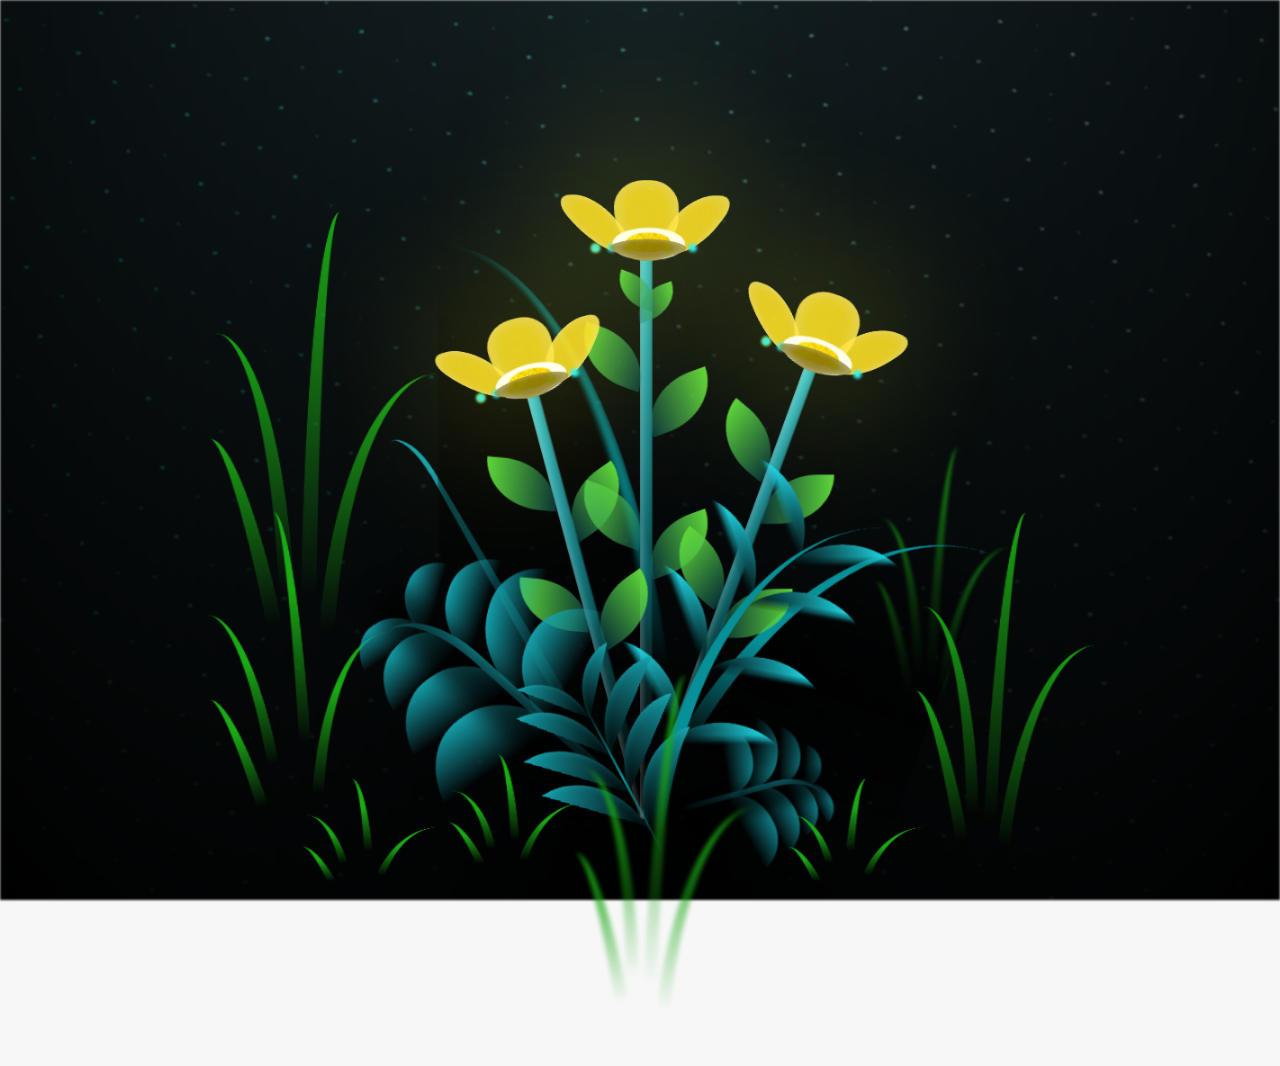
==== flower.html @ bfba6051 "primer" ====
<!DOCTYPE html>
<html lang="es">
  <head>
    <meta charset="UTF-8" />
    <meta http-equiv="X-UA-Compatible" content="IE=edge" />
    <meta name="viewport" content="width=device-width, initial-scale=1.0" />
    <link rel="stylesheet" href="css/main.css" />
    <link rel="icon" href="img/flowers.png" type="image/x-icon" />
    <title>Flower</title>
  </head>
  <body class="container">
    <audio src="sound/Flores Amarillas - Floricienta .mp3" autoplay></audio>
    <div id="lyrics">
    
    </div>
    <h1 id="titulo">Felicidades Kristal, te ganaste una canción q encontre en tiktok. Gracias Cristian por motivamente a programar :V</h1>
  
    <div class="night"></div>
    <div class="flowers">
      <div class="flower flower--1">
        <div class="flower__leafs flower__leafs--1">
          <div class="flower__leaf flower__leaf--1"></div>
          <div class="flower__leaf flower__leaf--2"></div>
          <div class="flower__leaf flower__leaf--3"></div>
          <div class="flower__leaf flower__leaf--4"></div>
          <div class="flower__white-circle"></div>

          <div class="flower__light flower__light--1"></div>
          <div class="flower__light flower__light--2"></div>
          <div class="flower__light flower__light--3"></div>
          <div class="flower__light flower__light--4"></div>
          <div class="flower__light flower__light--5"></div>
          <div class="flower__light flower__light--6"></div>
          <div class="flower__light flower__light--7"></div>
          <div class="flower__light flower__light--8"></div>
        </div>
        <div class="flower__line">
          <div class="flower__line__leaf flower__line__leaf--1"></div>
          <div class="flower__line__leaf flower__line__leaf--2"></div>
          <div class="flower__line__leaf flower__line__leaf--3"></div>
          <div class="flower__line__leaf flower__line__leaf--4"></div>
          <div class="flower__line__leaf flower__line__leaf--5"></div>
          <div class="flower__line__leaf flower__line__leaf--6"></div>
        </div>
      </div>

      <div class="flower flower--2">
        <div class="flower__leafs flower__leafs--2">
          <div class="flower__leaf flower__leaf--1"></div>
          <div class="flower__leaf flower__leaf--2"></div>
          <div class="flower__leaf flower__leaf--3"></div>
          <div class="flower__leaf flower__leaf--4"></div>
          <div class="flower__white-circle"></div>

          <div class="flower__light flower__light--1"></div>
          <div class="flower__light flower__light--2"></div>
          <div class="flower__light flower__light--3"></div>
          <div class="flower__light flower__light--4"></div>
          <div class="flower__light flower__light--5"></div>
          <div class="flower__light flower__light--6"></div>
          <div class="flower__light flower__light--7"></div>
          <div class="flower__light flower__light--8"></div>
        </div>
        <div class="flower__line">
          <div class="flower__line__leaf flower__line__leaf--1"></div>
          <div class="flower__line__leaf flower__line__leaf--2"></div>
          <div class="flower__line__leaf flower__line__leaf--3"></div>
          <div class="flower__line__leaf flower__line__leaf--4"></div>
        </div>
      </div>

      <div class="flower flower--3">
        <div class="flower__leafs flower__leafs--3">
          <div class="flower__leaf flower__leaf--1"></div>
          <div class="flower__leaf flower__leaf--2"></div>
          <div class="flower__leaf flower__leaf--3"></div>
          <div class="flower__leaf flower__leaf--4"></div>
          <div class="flower__white-circle"></div>

          <div class="flower__light flower__light--1"></div>
          <div class="flower__light flower__light--2"></div>
          <div class="flower__light flower__light--3"></div>
          <div class="flower__light flower__light--4"></div>
          <div class="flower__light flower__light--5"></div>
          <div class="flower__light flower__light--6"></div>
          <div class="flower__light flower__light--7"></div>
          <div class="flower__light flower__light--8"></div>
        </div>
        <div class="flower__line">
          <div class="flower__line__leaf flower__line__leaf--1"></div>
          <div class="flower__line__leaf flower__line__leaf--2"></div>
          <div class="flower__line__leaf flower__line__leaf--3"></div>
          <div class="flower__line__leaf flower__line__leaf--4"></div>
        </div>
      </div>

      <div class="grow-ans" style="--d: 1.2s">
        <div class="flower__g-long">
          <div class="flower__g-long__top"></div>
          <div class="flower__g-long__bottom"></div>
        </div>
      </div>

      <div class="growing-grass">
        <div class="flower__grass flower__grass--1">
          <div class="flower__grass--top"></div>
          <div class="flower__grass--bottom"></div>
          <div class="flower__grass__leaf flower__grass__leaf--1"></div>
          <div class="flower__grass__leaf flower__grass__leaf--2"></div>
          <div class="flower__grass__leaf flower__grass__leaf--3"></div>
          <div class="flower__grass__leaf flower__grass__leaf--4"></div>
          <div class="flower__grass__leaf flower__grass__leaf--5"></div>
          <div class="flower__grass__leaf flower__grass__leaf--6"></div>
          <div class="flower__grass__leaf flower__grass__leaf--7"></div>
          <div class="flower__grass__leaf flower__grass__leaf--8"></div>
          <div class="flower__grass__overlay"></div>
        </div>
      </div>

      <div class="growing-grass">
        <div class="flower__grass flower__grass--2">
          <div class="flower__grass--top"></div>
          <div class="flower__grass--bottom"></div>
          <div class="flower__grass__leaf flower__grass__leaf--1"></div>
          <div class="flower__grass__leaf flower__grass__leaf--2"></div>
          <div class="flower__grass__leaf flower__grass__leaf--3"></div>
          <div class="flower__grass__leaf flower__grass__leaf--4"></div>
          <div class="flower__grass__leaf flower__grass__leaf--5"></div>
          <div class="flower__grass__leaf flower__grass__leaf--6"></div>
          <div class="flower__grass__leaf flower__grass__leaf--7"></div>
          <div class="flower__grass__leaf flower__grass__leaf--8"></div>
          <div class="flower__grass__overlay"></div>
        </div>
      </div>

      <div class="grow-ans" style="--d: 2.4s">
        <div class="flower__g-right flower__g-right--1">
          <div class="leaf"></div>
        </div>
      </div>

      <div class="grow-ans" style="--d: 2.8s">
        <div class="flower__g-right flower__g-right--2">
          <div class="leaf"></div>
        </div>
      </div>

      <div class="grow-ans" style="--d: 2.8s">
        <div class="flower__g-front">
          <div
            class="flower__g-front__leaf-wrapper flower__g-front__leaf-wrapper--1"
          >
            <div class="flower__g-front__leaf"></div>
          </div>
          <div
            class="flower__g-front__leaf-wrapper flower__g-front__leaf-wrapper--2"
          >
            <div class="flower__g-front__leaf"></div>
          </div>
          <div
            class="flower__g-front__leaf-wrapper flower__g-front__leaf-wrapper--3"
          >
            <div class="flower__g-front__leaf"></div>
          </div>
          <div
            class="flower__g-front__leaf-wrapper flower__g-front__leaf-wrapper--4"
          >
            <div class="flower__g-front__leaf"></div>
          </div>
          <div
            class="flower__g-front__leaf-wrapper flower__g-front__leaf-wrapper--5"
          >
            <div class="flower__g-front__leaf"></div>
          </div>
          <div
            class="flower__g-front__leaf-wrapper flower__g-front__leaf-wrapper--6"
          >
            <div class="flower__g-front__leaf"></div>
          </div>
          <div
            class="flower__g-front__leaf-wrapper flower__g-front__leaf-wrapper--7"
          >
            <div class="flower__g-front__leaf"></div>
          </div>
          <div
            class="flower__g-front__leaf-wrapper flower__g-front__leaf-wrapper--8"
          >
            <div class="flower__g-front__leaf"></div>
          </div>
          <div class="flower__g-front__line"></div>
        </div>
      </div>

      <div class="grow-ans" style="--d: 3.2s">
        <div class="flower__g-fr">
          <div class="leaf"></div>
          <div class="flower__g-fr__leaf flower__g-fr__leaf--1"></div>
          <div class="flower__g-fr__leaf flower__g-fr__leaf--2"></div>
          <div class="flower__g-fr__leaf flower__g-fr__leaf--3"></div>
          <div class="flower__g-fr__leaf flower__g-fr__leaf--4"></div>
          <div class="flower__g-fr__leaf flower__g-fr__leaf--5"></div>
          <div class="flower__g-fr__leaf flower__g-fr__leaf--6"></div>
          <div class="flower__g-fr__leaf flower__g-fr__leaf--7"></div>
          <div class="flower__g-fr__leaf flower__g-fr__leaf--8"></div>
        </div>
      </div>

      <div class="long-g long-g--0">
        <div class="grow-ans" style="--d: 3s">
          <div class="leaf leaf--0"></div>
        </div>
        <div class="grow-ans" style="--d: 2.2s">
          <div class="leaf leaf--1"></div>
        </div>
        <div class="grow-ans" style="--d: 3.4s">
          <div class="leaf leaf--2"></div>
        </div>
        <div class="grow-ans" style="--d: 3.6s">
          <div class="leaf leaf--3"></div>
        </div>
      </div>

      <div class="long-g long-g--1">
        <div class="grow-ans" style="--d: 3.6s">
          <div class="leaf leaf--0"></div>
        </div>
        <div class="grow-ans" style="--d: 3.8s">
          <div class="leaf leaf--1"></div>
        </div>
        <div class="grow-ans" style="--d: 4s">
          <div class="leaf leaf--2"></div>
        </div>
        <div class="grow-ans" style="--d: 4.2s">
          <div class="leaf leaf--3"></div>
        </div>
      </div>

      <div class="long-g long-g--2">
        <div class="grow-ans" style="--d: 4s">
          <div class="leaf leaf--0"></div>
        </div>
        <div class="grow-ans" style="--d: 4.2s">
          <div class="leaf leaf--1"></div>
        </div>
        <div class="grow-ans" style="--d: 4.4s">
          <div class="leaf leaf--2"></div>
        </div>
        <div class="grow-ans" style="--d: 4.6s">
          <div class="leaf leaf--3"></div>
        </div>
      </div>

      <div class="long-g long-g--3">
        <div class="grow-ans" style="--d: 4s">
          <div class="leaf leaf--0"></div>
        </div>
        <div class="grow-ans" style="--d: 4.2s">
          <div class="leaf leaf--1"></div>
        </div>
        <div class="grow-ans" style="--d: 3s">
          <div class="leaf leaf--2"></div>
        </div>
        <div class="grow-ans" style="--d: 3.6s">
          <div class="leaf leaf--3"></div>
        </div>
      </div>

      <div class="long-g long-g--4">
        <div class="grow-ans" style="--d: 4s">
          <div class="leaf leaf--0"></div>
        </div>
        <div class="grow-ans" style="--d: 4.2s">
          <div class="leaf leaf--1"></div>
        </div>
        <div class="grow-ans" style="--d: 3s">
          <div class="leaf leaf--2"></div>
        </div>
        <div class="grow-ans" style="--d: 3.6s">
          <div class="leaf leaf--3"></div>
        </div>
      </div>

      <div class="long-g long-g--5">
        <div class="grow-ans" style="--d: 4s">
          <div class="leaf leaf--0"></div>
        </div>
        <div class="grow-ans" style="--d: 4.2s">
          <div class="leaf leaf--1"></div>
        </div>
        <div class="grow-ans" style="--d: 3s">
          <div class="leaf leaf--2"></div>
        </div>
        <div class="grow-ans" style="--d: 3.6s">
          <div class="leaf leaf--3"></div>
        </div>
      </div>

      <div class="long-g long-g--6">
        <div class="grow-ans" style="--d: 4.2s">
          <div class="leaf leaf--0"></div>
        </div>
        <div class="grow-ans" style="--d: 4.4s">
          <div class="leaf leaf--1"></div>
        </div>
        <div class="grow-ans" style="--d: 4.6s">
          <div class="leaf leaf--2"></div>
        </div>
        <div class="grow-ans" style="--d: 4.8s">
          <div class="leaf leaf--3"></div>
        </div>
      </div>

      <div class="long-g long-g--7">
        <div class="grow-ans" style="--d: 3s">
          <div class="leaf leaf--0"></div>
        </div>
        <div class="grow-ans" style="--d: 3.2s">
          <div class="leaf leaf--1"></div>
        </div>
        <div class="grow-ans" style="--d: 3.5s">
          <div class="leaf leaf--2"></div>
        </div>
        <div class="grow-ans" style="--d: 3.6s">
          <div class="leaf leaf--3"></div>
        </div>
      </div>
    </div>
    <script src="anim.js"></script>
    <script src="main.js"></script>
  </body>
</html>
---- css/main.css ----
*,
*::after,
*::before {
  padding: 0;
  margin: 0;
  box-sizing: border-box;
}

:root {
  --dark-color: #000;
}

body {
  display: flex;
  align-items: flex-end;
  justify-content: center;
  min-height: 100vh;
  background-color: var(--dark-color);
  overflow: hidden;
  perspective: 1000px;
}

#lyrics {
  font-size: 28px;
  font-family: "Franklin Gothic Medium", "Arial Narrow", Arial, sans-serif;
  color: white;
  position: absolute;
  margin-bottom: 20%;
  z-index: 1;
  font-weight: bold;
  letter-spacing: 4px;
}
@media only screen and (max-width: 600px) {
  /* Estilos específicos para dispositivos con un ancho máximo de 600px */
  #lyrics {
      font-size: 14px; /* Reduce el tamaño del texto para dispositivos más pequeños */
      margin-bottom: 530px;
      letter-spacing: 3px;
  }

}
#titulo {
  margin-bottom: 180px;
  font-family: "Arial Narrow", Arial, sans-serif;
  color: yellow;
  position: absolute;
  font-weight: bold;
  letter-spacing: 10px;
  opacity: 0;
  animation: fadeIn 3s ease-in-out forwards;
  text-align: center;
}
@keyframes fadeIn {
  from {
    opacity: 0;
  }
  to {
    opacity: 1;
  }
}


.night {
  z-index: -1;
  position: absolute;
  left: 50%;
  top: 0;
  transform: translateX(-50%);
  width: 100%;
  height: 100%;
  filter: blur(0.1vmin);
  background-image: radial-gradient(
      ellipse at top,
      transparent 0%,
      var(--dark-color)
    ),
    radial-gradient(
      ellipse at bottom,
      var(--dark-color),
      rgba(145, 233, 255, 0.2)
    ),
    repeating-linear-gradient(
      220deg,
      rgb(0, 0, 0) 0px,
      rgb(0, 0, 0) 19px,
      transparent 19px,
      transparent 22px
    ),
    repeating-linear-gradient(
      189deg,
      rgb(0, 0, 0) 0px,
      rgb(0, 0, 0) 19px,
      transparent 19px,
      transparent 22px
    ),
    repeating-linear-gradient(
      148deg,
      rgb(0, 0, 0) 0px,
      rgb(0, 0, 0) 19px,
      transparent 19px,
      transparent 22px
    ),
    linear-gradient(90deg, rgb(0, 255, 250), rgb(240, 240, 240));
}

.flowers {
  position: relative;
  transform: scale(0.9);
  /*margin-bottom: 100px;
  */
}

@media only screen and (max-width: 600px) {
  /* Estilos específicos para dispositivos con un ancho máximo de 600px */
.flowers {
      font-size: 14px;
      margin-bottom: 35%;
      letter-spacing: 3px;
      transform: scale(1.0);
}

}

.flower {
  position: absolute;
  bottom: 10vmin;
  transform-origin: bottom center;
  z-index: 10;
  --fl-speed: 0.8s;
}
.flower--1 {
  -webkit-animation: moving-flower-1 4s linear infinite;
  animation: moving-flower-1 4s linear infinite;
}
.flower--1 .flower__line {
  height: 70vmin;
  -webkit-animation-delay: 0.3s;
  animation-delay: 0.3s;
}
.flower--1 .flower__line__leaf--1 {
  -webkit-animation: blooming-leaf-right var(--fl-speed) 1.6s backwards;
  animation: blooming-leaf-right var(--fl-speed) 1.6s backwards;
}
.flower--1 .flower__line__leaf--2 {
  -webkit-animation: blooming-leaf-right var(--fl-speed) 1.4s backwards;
  animation: blooming-leaf-right var(--fl-speed) 1.4s backwards;
}
.flower--1 .flower__line__leaf--3 {
  -webkit-animation: blooming-leaf-left var(--fl-speed) 1.2s backwards;
  animation: blooming-leaf-left var(--fl-speed) 1.2s backwards;
}
.flower--1 .flower__line__leaf--4 {
  -webkit-animation: blooming-leaf-left var(--fl-speed) 1s backwards;
  animation: blooming-leaf-left var(--fl-speed) 1s backwards;
}
.flower--1 .flower__line__leaf--5 {
  -webkit-animation: blooming-leaf-right var(--fl-speed) 1.8s backwards;
  animation: blooming-leaf-right var(--fl-speed) 1.8s backwards;
}
.flower--1 .flower__line__leaf--6 {
  -webkit-animation: blooming-leaf-left var(--fl-speed) 2s backwards;
  animation: blooming-leaf-left var(--fl-speed) 2s backwards;
}
.flower--2 {
  left: 50%;
  transform: rotate(20deg);
  -webkit-animation: moving-flower-2 4s linear infinite;
  animation: moving-flower-2 4s linear infinite;
}
.flower--2 .flower__line {
  height: 60vmin;
  -webkit-animation-delay: 0.6s;
  animation-delay: 0.6s;
}
.flower--2 .flower__line__leaf--1 {
  -webkit-animation: blooming-leaf-right var(--fl-speed) 1.9s backwards;
  animation: blooming-leaf-right var(--fl-speed) 1.9s backwards;
}
.flower--2 .flower__line__leaf--2 {
  -webkit-animation: blooming-leaf-right var(--fl-speed) 1.7s backwards;
  animation: blooming-leaf-right var(--fl-speed) 1.7s backwards;
}
.flower--2 .flower__line__leaf--3 {
  -webkit-animation: blooming-leaf-left var(--fl-speed) 1.5s backwards;
  animation: blooming-leaf-left var(--fl-speed) 1.5s backwards;
}
.flower--2 .flower__line__leaf--4 {
  -webkit-animation: blooming-leaf-left var(--fl-speed) 1.3s backwards;
  animation: blooming-leaf-left var(--fl-speed) 1.3s backwards;
}
.flower--3 {
  left: 50%;
  transform: rotate(-15deg);
  -webkit-animation: moving-flower-3 4s linear infinite;
  animation: moving-flower-3 4s linear infinite;
}
.flower--3 .flower__line {
  -webkit-animation-delay: 0.9s;
  animation-delay: 0.9s;
}
.flower--3 .flower__line__leaf--1 {
  -webkit-animation: blooming-leaf-right var(--fl-speed) 2.5s backwards;
  animation: blooming-leaf-right var(--fl-speed) 2.5s backwards;
}
.flower--3 .flower__line__leaf--2 {
  -webkit-animation: blooming-leaf-right var(--fl-speed) 2.3s backwards;
  animation: blooming-leaf-right var(--fl-speed) 2.3s backwards;
}
.flower--3 .flower__line__leaf--3 {
  -webkit-animation: blooming-leaf-left var(--fl-speed) 2.1s backwards;
  animation: blooming-leaf-left var(--fl-speed) 2.1s backwards;
}
.flower--3 .flower__line__leaf--4 {
  -webkit-animation: blooming-leaf-left var(--fl-speed) 1.9s backwards;
  animation: blooming-leaf-left var(--fl-speed) 1.9s backwards;
}
.flower__leafs {
  position: relative;
  -webkit-animation: blooming-flower 2s backwards;
  animation: blooming-flower 2s backwards;
}
.flower__leafs--1 {
  -webkit-animation-delay: 1.1s;
  animation-delay: 1.1s;
}
.flower__leafs--2 {
  -webkit-animation-delay: 1.4s;
  animation-delay: 1.4s;
}
.flower__leafs--3 {
  -webkit-animation-delay: 1.7s;
  animation-delay: 1.7s;
}
.flower__leafs::after {
  content: "";
  position: absolute;
  left: 0;
  top: 0;
  transform: translate(-50%, -100%);
  width: 8vmin;
  height: 8vmin;
  background-color: #f9fd25;
  /* background-color: #fd2525; */
  filter: blur(10vmin);
}
.flower__leaf {
  position: absolute;
  bottom: 0;
  left: 50%;
  width: 8vmin;
  height: 11vmin;
  border-radius: 51% 49% 47% 53%/44% 45% 55% 69%;
  background-color: #253bfd;
  background-color: #fddd25;
  transform-origin: bottom center;
  opacity: 0.9;
  box-shadow: inset 0 0 2vmin rgba(255, 255, 255, 0.5);
}
.flower__leaf--1 {
  transform: translate(-10%, 1%) rotateY(40deg) rotateX(-50deg);
}
.flower__leaf--2 {
  transform: translate(-50%, -4%) rotateX(40deg);
}
.flower__leaf--3 {
  transform: translate(-90%, 0%) rotateY(45deg) rotateX(50deg);
}
.flower__leaf--4 {
  width: 8vmin;
  height: 8vmin;
  transform-origin: bottom left;
  border-radius: 4vmin 10vmin 4vmin 4vmin;
  transform: translate(0%, 18%) rotateX(70deg) rotate(-43deg);
  background-color: #7c6901;
  z-index: 1;
  opacity: 0.8;
}
.flower__white-circle {
  position: absolute;
  left: -3.5vmin;
  top: -3vmin;
  width: 9vmin;
  height: 4vmin;
  border-radius: 50%;
  background-color: #fff;
}
.flower__white-circle::after {
  content: "";
  position: absolute;
  left: 50%;
  top: 45%;
  transform: translate(-50%, -50%);
  width: 60%;
  height: 60%;
  border-radius: inherit;
  background-image: repeating-linear-gradient(
      135deg,
      rgba(0, 0, 0, 0.03) 0px,
      rgba(0, 0, 0, 0.03) 1px,
      transparent 1px,
      transparent 12px
    ),
    repeating-linear-gradient(
      45deg,
      rgba(0, 0, 0, 0.03) 0px,
      rgba(0, 0, 0, 0.03) 1px,
      transparent 1px,
      transparent 12px
    ),
    repeating-linear-gradient(
      67.5deg,
      rgba(0, 0, 0, 0.03) 0px,
      rgba(0, 0, 0, 0.03) 1px,
      transparent 1px,
      transparent 12px
    ),
    repeating-linear-gradient(
      135deg,
      rgba(0, 0, 0, 0.03) 0px,
      rgba(0, 0, 0, 0.03) 1px,
      transparent 1px,
      transparent 12px
    ),
    repeating-linear-gradient(
      45deg,
      rgba(0, 0, 0, 0.03) 0px,
      rgba(0, 0, 0, 0.03) 1px,
      transparent 1px,
      transparent 12px
    ),
    repeating-linear-gradient(
      112.5deg,
      rgba(0, 0, 0, 0.03) 0px,
      rgba(0, 0, 0, 0.03) 1px,
      transparent 1px,
      transparent 12px
    ),
    repeating-linear-gradient(
      112.5deg,
      rgba(0, 0, 0, 0.03) 0px,
      rgba(0, 0, 0, 0.03) 1px,
      transparent 1px,
      transparent 12px
    ),
    repeating-linear-gradient(
      45deg,
      rgba(0, 0, 0, 0.03) 0px,
      rgba(0, 0, 0, 0.03) 1px,
      transparent 1px,
      transparent 12px
    ),
    repeating-linear-gradient(
      22.5deg,
      rgba(0, 0, 0, 0.03) 0px,
      rgba(0, 0, 0, 0.03) 1px,
      transparent 1px,
      transparent 12px
    ),
    repeating-linear-gradient(
      45deg,
      rgba(0, 0, 0, 0.03) 0px,
      rgba(0, 0, 0, 0.03) 1px,
      transparent 1px,
      transparent 12px
    ),
    repeating-linear-gradient(
      22.5deg,
      rgba(0, 0, 0, 0.03) 0px,
      rgba(0, 0, 0, 0.03) 1px,
      transparent 1px,
      transparent 12px
    ),
    repeating-linear-gradient(
      135deg,
      rgba(0, 0, 0, 0.03) 0px,
      rgba(0, 0, 0, 0.03) 1px,
      transparent 1px,
      transparent 12px
    ),
    repeating-linear-gradient(
      157.5deg,
      rgba(0, 0, 0, 0.03) 0px,
      rgba(0, 0, 0, 0.03) 1px,
      transparent 1px,
      transparent 12px
    ),
    repeating-linear-gradient(
      67.5deg,
      rgba(0, 0, 0, 0.03) 0px,
      rgba(0, 0, 0, 0.03) 1px,
      transparent 1px,
      transparent 12px
    ),
    repeating-linear-gradient(
      67.5deg,
      rgba(0, 0, 0, 0.03) 0px,
      rgba(0, 0, 0, 0.03) 1px,
      transparent 1px,
      transparent 12px
    ),
    linear-gradient(90deg, rgb(255, 235, 18), rgb(255, 206, 0));
}
.flower__line {
  height: 55vmin;
  width: 1.5vmin;
  background-image: linear-gradient(
      to left,
      rgba(0, 0, 0, 0.2),
      transparent,
      rgba(255, 255, 255, 0.2)
    ),
    linear-gradient(to top, transparent 10%, #14757a, #39c6d6);
  box-shadow: inset 0 0 2px rgba(0, 0, 0, 0.5);
  -webkit-animation: grow-flower-tree 4s backwards;
  animation: grow-flower-tree 4s backwards;
}
.flower__line__leaf {
  --w: 7vmin;
  --h: calc(var(--w) + 2vmin);
  position: absolute;
  top: 20%;
  left: 90%;
  width: var(--w);
  height: var(--h);
  border-top-right-radius: var(--h);
  border-bottom-left-radius: var(--h);
  background-image: linear-gradient(to top, rgba(20, 117, 122, 0.4), #5ed639);
}
.flower__line__leaf--1 {
  transform: rotate(70deg) rotateY(30deg);
}
.flower__line__leaf--2 {
  top: 45%;
  transform: rotate(70deg) rotateY(30deg);
}
.flower__line__leaf--3,
.flower__line__leaf--4,
.flower__line__leaf--6 {
  border-top-right-radius: 0;
  border-bottom-left-radius: 0;
  border-top-left-radius: var(--h);
  border-bottom-right-radius: var(--h);
  left: -460%;
  top: 12%;
  transform: rotate(-70deg) rotateY(30deg);
}
.flower__line__leaf--4 {
  top: 40%;
}
.flower__line__leaf--5 {
  top: 0;
  transform-origin: left;
  transform: rotate(70deg) rotateY(30deg) scale(0.6);
}
.flower__line__leaf--6 {
  top: -2%;
  left: -450%;
  transform-origin: right;
  transform: rotate(-70deg) rotateY(30deg) scale(0.6);
}
.flower__light {
  position: absolute;
  bottom: 0vmin;
  width: 1vmin;
  height: 1vmin;
  background-color: rgb(255, 251, 0);
  border-radius: 50%;
  filter: blur(0.2vmin);
  -webkit-animation: light-ans 4s linear infinite backwards;
  animation: light-ans 4s linear infinite backwards;
}
.flower__light:nth-child(odd) {
  background-color: #23f0ff;
}
.flower__light--1 {
  left: -2vmin;
  -webkit-animation-delay: 1s;
  animation-delay: 1s;
}
.flower__light--2 {
  left: 3vmin;
  -webkit-animation-delay: 0.5s;
  animation-delay: 0.5s;
}
.flower__light--3 {
  left: -6vmin;
  -webkit-animation-delay: 0.3s;
  animation-delay: 0.3s;
}
.flower__light--4 {
  left: 6vmin;
  -webkit-animation-delay: 0.9s;
  animation-delay: 0.9s;
}
.flower__light--5 {
  left: -1vmin;
  -webkit-animation-delay: 1.5s;
  animation-delay: 1.5s;
}
.flower__light--6 {
  left: -4vmin;
  -webkit-animation-delay: 3s;
  animation-delay: 3s;
}
.flower__light--7 {
  left: 3vmin;
  -webkit-animation-delay: 2s;
  animation-delay: 2s;
}
.flower__light--8 {
  left: -6vmin;
  -webkit-animation-delay: 3.5s;
  animation-delay: 3.5s;
}
.flower__grass {
  --c: #159faa;
  --line-w: 1.5vmin;
  position: absolute;
  bottom: 12vmin;
  left: -7vmin;
  display: flex;
  flex-direction: column;
  align-items: flex-end;
  z-index: 20;
  transform-origin: bottom center;
  transform: rotate(-48deg) rotateY(40deg);
}
.flower__grass--1 {
  -webkit-animation: moving-grass 2s linear infinite;
  animation: moving-grass 2s linear infinite;
}
.flower__grass--2 {
  left: 2vmin;
  bottom: 10vmin;
  transform: scale(0.5) rotate(75deg) rotateX(10deg) rotateY(-200deg);
  opacity: 0.8;
  z-index: 0;
  -webkit-animation: moving-grass--2 1.5s linear infinite;
  animation: moving-grass--2 1.5s linear infinite;
}
.flower__grass--top {
  width: 7vmin;
  height: 10vmin;
  border-top-right-radius: 100%;
  border-right: var(--line-w) solid var(--c);
  transform-origin: bottom center;
  transform: rotate(-2deg);
}
.flower__grass--bottom {
  margin-top: -2px;
  width: var(--line-w);
  height: 25vmin;
  background-image: linear-gradient(to top, transparent, var(--c));
}
.flower__grass__leaf {
  --size: 10vmin;
  position: absolute;
  width: calc(var(--size) * 2.1);
  height: var(--size);
  border-top-left-radius: var(--size);
  border-top-right-radius: var(--size);
  background-image: linear-gradient(
    to top,
    transparent,
    transparent 30%,
    var(--c)
  );
  z-index: 100;
}
.flower__grass__leaf--1 {
  top: -6%;
  left: 30%;
  --size: 6vmin;
  transform: rotate(-20deg);
  -webkit-animation: growing-grass-ans--1 2s 2.6s backwards;
  animation: growing-grass-ans--1 2s 2.6s backwards;
}
@-webkit-keyframes growing-grass-ans--1 {
  0% {
    transform-origin: bottom left;
    transform: rotate(-20deg) scale(0);
  }
}
@keyframes growing-grass-ans--1 {
  0% {
    transform-origin: bottom left;
    transform: rotate(-20deg) scale(0);
  }
}
.flower__grass__leaf--2 {
  top: -5%;
  left: -110%;
  --size: 6vmin;
  transform: rotate(10deg);
  -webkit-animation: growing-grass-ans--2 2s 2.4s linear backwards;
  animation: growing-grass-ans--2 2s 2.4s linear backwards;
}
@-webkit-keyframes growing-grass-ans--2 {
  0% {
    transform-origin: bottom right;
    transform: rotate(10deg) scale(0);
  }
}
@keyframes growing-grass-ans--2 {
  0% {
    transform-origin: bottom right;
    transform: rotate(10deg) scale(0);
  }
}
.flower__grass__leaf--3 {
  top: 5%;
  left: 60%;
  --size: 8vmin;
  transform: rotate(-18deg) rotateX(-20deg);
  -webkit-animation: growing-grass-ans--3 2s 2.2s linear backwards;
  animation: growing-grass-ans--3 2s 2.2s linear backwards;
}
@-webkit-keyframes growing-grass-ans--3 {
  0% {
    transform-origin: bottom left;
    transform: rotate(-18deg) rotateX(-20deg) scale(0);
  }
}
@keyframes growing-grass-ans--3 {
  0% {
    transform-origin: bottom left;
    transform: rotate(-18deg) rotateX(-20deg) scale(0);
  }
}
.flower__grass__leaf--4 {
  top: 6%;
  left: -135%;
  --size: 8vmin;
  transform: rotate(2deg);
  -webkit-animation: growing-grass-ans--4 2s 2s linear backwards;
  animation: growing-grass-ans--4 2s 2s linear backwards;
}
@-webkit-keyframes growing-grass-ans--4 {
  0% {
    transform-origin: bottom right;
    transform: rotate(2deg) scale(0);
  }
}
@keyframes growing-grass-ans--4 {
  0% {
    transform-origin: bottom right;
    transform: rotate(2deg) scale(0);
  }
}
.flower__grass__leaf--5 {
  top: 20%;
  left: 60%;
  --size: 10vmin;
  transform: rotate(-24deg) rotateX(-20deg);
  -webkit-animation: growing-grass-ans--5 2s 1.8s linear backwards;
  animation: growing-grass-ans--5 2s 1.8s linear backwards;
}
@-webkit-keyframes growing-grass-ans--5 {
  0% {
    transform-origin: bottom left;
    transform: rotate(-24deg) rotateX(-20deg) scale(0);
  }
}
@keyframes growing-grass-ans--5 {
  0% {
    transform-origin: bottom left;
    transform: rotate(-24deg) rotateX(-20deg) scale(0);
  }
}
.flower__grass__leaf--6 {
  top: 22%;
  left: -180%;
  --size: 10vmin;
  transform: rotate(10deg);
  -webkit-animation: growing-grass-ans--6 2s 1.6s linear backwards;
  animation: growing-grass-ans--6 2s 1.6s linear backwards;
}
@-webkit-keyframes growing-grass-ans--6 {
  0% {
    transform-origin: bottom right;
    transform: rotate(10deg) scale(0);
  }
}
@keyframes growing-grass-ans--6 {
  0% {
    transform-origin: bottom right;
    transform: rotate(10deg) scale(0);
  }
}
.flower__grass__leaf--7 {
  top: 39%;
  left: 70%;
  --size: 10vmin;
  transform: rotate(-10deg);
  -webkit-animation: growing-grass-ans--7 2s 1.4s linear backwards;
  animation: growing-grass-ans--7 2s 1.4s linear backwards;
}
@-webkit-keyframes growing-grass-ans--7 {
  0% {
    transform-origin: bottom left;
    transform: rotate(-10deg) scale(0);
  }
}
@keyframes growing-grass-ans--7 {
  0% {
    transform-origin: bottom left;
    transform: rotate(-10deg) scale(0);
  }
}
.flower__grass__leaf--8 {
  top: 40%;
  left: -215%;
  --size: 11vmin;
  transform: rotate(10deg);
  -webkit-animation: growing-grass-ans--8 2s 1.2s linear backwards;
  animation: growing-grass-ans--8 2s 1.2s linear backwards;
}
@-webkit-keyframes growing-grass-ans--8 {
  0% {
    transform-origin: bottom right;
    transform: rotate(10deg) scale(0);
  }
}
@keyframes growing-grass-ans--8 {
  0% {
    transform-origin: bottom right;
    transform: rotate(10deg) scale(0);
  }
}
.flower__grass__overlay {
  position: absolute;
  top: -10%;
  right: 0%;
  width: 100%;
  height: 100%;
  background-color: rgba(0, 0, 0, 0.6);
  filter: blur(1.5vmin);
  z-index: 100;
}
.flower__g-long {
  --w: 2vmin;
  --h: 6vmin;
  --c: #159faa;
  position: absolute;
  bottom: 10vmin;
  left: -3vmin;
  transform-origin: bottom center;
  transform: rotate(-30deg) rotateY(-20deg);
  display: flex;
  flex-direction: column;
  align-items: flex-end;
  -webkit-animation: flower-g-long-ans 3s linear infinite;
  animation: flower-g-long-ans 3s linear infinite;
}
@-webkit-keyframes flower-g-long-ans {
  0%,
  100% {
    transform: rotate(-30deg) rotateY(-20deg);
  }
  50% {
    transform: rotate(-32deg) rotateY(-20deg);
  }
}
@keyframes flower-g-long-ans {
  0%,
  100% {
    transform: rotate(-30deg) rotateY(-20deg);
  }
  50% {
    transform: rotate(-32deg) rotateY(-20deg);
  }
}
.flower__g-long__top {
  top: calc(var(--h) * -1);
  width: calc(var(--w) + 1vmin);
  height: var(--h);
  border-top-right-radius: 100%;
  border-right: 0.7vmin solid var(--c);
  transform: translate(-0.7vmin, 1vmin);
}
.flower__g-long__bottom {
  width: var(--w);
  height: 50vmin;
  transform-origin: bottom center;
  background-image: linear-gradient(to top, transparent 30%, var(--c));
  box-shadow: inset 0 0 2px rgba(0, 0, 0, 0.5);
  -webkit-clip-path: polygon(35% 0, 65% 1%, 100% 100%, 0% 100%);
  clip-path: polygon(35% 0, 65% 1%, 100% 100%, 0% 100%);
}
.flower__g-right {
  position: absolute;
  bottom: 6vmin;
  left: -2vmin;
  transform-origin: bottom left;
  transform: rotate(20deg);
}
.flower__g-right .leaf {
  width: 30vmin;
  height: 50vmin;
  border-top-left-radius: 100%;
  border-left: 2vmin solid #079097;
  background-image: linear-gradient(
    to bottom,
    transparent,
    var(--dark-color) 60%
  );
  -webkit-mask-image: linear-gradient(to top, transparent 30%, #079097 60%);
}
.flower__g-right--1 {
  -webkit-animation: flower-g-right-ans 2.5s linear infinite;
  animation: flower-g-right-ans 2.5s linear infinite;
}
.flower__g-right--2 {
  left: 5vmin;
  transform: rotateY(-180deg);
  -webkit-animation: flower-g-right-ans--2 3s linear infinite;
  animation: flower-g-right-ans--2 3s linear infinite;
}
.flower__g-right--2 .leaf {
  height: 75vmin;
  filter: blur(0.3vmin);
  opacity: 0.8;
}
@-webkit-keyframes flower-g-right-ans {
  0%,
  100% {
    transform: rotate(20deg);
  }
  50% {
    transform: rotate(24deg) rotateX(-20deg);
  }
}
@keyframes flower-g-right-ans {
  0%,
  100% {
    transform: rotate(20deg);
  }
  50% {
    transform: rotate(24deg) rotateX(-20deg);
  }
}
@-webkit-keyframes flower-g-right-ans--2 {
  0%,
  100% {
    transform: rotateY(-180deg) rotate(0deg) rotateX(-20deg);
  }
  50% {
    transform: rotateY(-180deg) rotate(6deg) rotateX(-20deg);
  }
}
@keyframes flower-g-right-ans--2 {
  0%,
  100% {
    transform: rotateY(-180deg) rotate(0deg) rotateX(-20deg);
  }
  50% {
    transform: rotateY(-180deg) rotate(6deg) rotateX(-20deg);
  }
}
.flower__g-front {
  position: absolute;
  bottom: 6vmin;
  left: 2.5vmin;
  z-index: 100;
  transform-origin: bottom center;
  transform: rotate(-28deg) rotateY(30deg) scale(1.04);
  -webkit-animation: flower__g-front-ans 2s linear infinite;
  animation: flower__g-front-ans 2s linear infinite;
}
@-webkit-keyframes flower__g-front-ans {
  0%,
  100% {
    transform: rotate(-28deg) rotateY(30deg) scale(1.04);
  }
  50% {
    transform: rotate(-35deg) rotateY(40deg) scale(1.04);
  }
}
@keyframes flower__g-front-ans {
  0%,
  100% {
    transform: rotate(-28deg) rotateY(30deg) scale(1.04);
  }
  50% {
    transform: rotate(-35deg) rotateY(40deg) scale(1.04);
  }
}
.flower__g-front__line {
  width: 0.3vmin;
  height: 20vmin;
  background-image: linear-gradient(
    to top,
    transparent,
    #079097,
    transparent 100%
  );
  position: relative;
}
.flower__g-front__leaf-wrapper {
  position: absolute;
  top: 0;
  left: 0;
  transform-origin: bottom left;
  transform: rotate(10deg);
}
.flower__g-front__leaf-wrapper:nth-child(even) {
  left: 0vmin;
  transform: rotateY(-180deg) rotate(5deg);
  -webkit-animation: flower__g-front__leaf-left-ans 1s ease-in backwards;
  animation: flower__g-front__leaf-left-ans 1s ease-in backwards;
}
.flower__g-front__leaf-wrapper:nth-child(odd) {
  -webkit-animation: flower__g-front__leaf-ans 1s ease-in backwards;
  animation: flower__g-front__leaf-ans 1s ease-in backwards;
}
.flower__g-front__leaf-wrapper--1 {
  top: -8vmin;
  transform: scale(0.7);
  -webkit-animation: flower__g-front__leaf-ans 1s 5.5s ease-in backwards !important;
  animation: flower__g-front__leaf-ans 1s 5.5s ease-in backwards !important;
}
.flower__g-front__leaf-wrapper--2 {
  top: -8vmin;
  transform: rotateY(-180deg) scale(0.7) !important;
  -webkit-animation: flower__g-front__leaf-left-ans-2 1s 4.6s ease-in backwards !important;
  animation: flower__g-front__leaf-left-ans-2 1s 4.6s ease-in backwards !important;
}
.flower__g-front__leaf-wrapper--3 {
  top: -3vmin;
  -webkit-animation: flower__g-front__leaf-ans 1s 4.6s ease-in backwards;
  animation: flower__g-front__leaf-ans 1s 4.6s ease-in backwards;
}
.flower__g-front__leaf-wrapper--4 {
  top: -3vmin;
  transform: rotateY(-180deg) scale(0.9) !important;
  -webkit-animation: flower__g-front__leaf-left-ans-2 1s 4.6s ease-in backwards !important;
  animation: flower__g-front__leaf-left-ans-2 1s 4.6s ease-in backwards !important;
}
@-webkit-keyframes flower__g-front__leaf-left-ans-2 {
  0% {
    transform: rotateY(-180deg) scale(0);
  }
}
@keyframes flower__g-front__leaf-left-ans-2 {
  0% {
    transform: rotateY(-180deg) scale(0);
  }
}
.flower__g-front__leaf-wrapper--5,
.flower__g-front__leaf-wrapper--6 {
  top: 2vmin;
}
.flower__g-front__leaf-wrapper--7,
.flower__g-front__leaf-wrapper--8 {
  top: 6.5vmin;
}
.flower__g-front__leaf-wrapper--2 {
  -webkit-animation-delay: 5.2s !important;
  animation-delay: 5.2s !important;
}
.flower__g-front__leaf-wrapper--3 {
  -webkit-animation-delay: 4.9s !important;
  animation-delay: 4.9s !important;
}
.flower__g-front__leaf-wrapper--5 {
  -webkit-animation-delay: 4.3s !important;
  animation-delay: 4.3s !important;
}
.flower__g-front__leaf-wrapper--6 {
  -webkit-animation-delay: 4.1s !important;
  animation-delay: 4.1s !important;
}
.flower__g-front__leaf-wrapper--7 {
  -webkit-animation-delay: 3.8s !important;
  animation-delay: 3.8s !important;
}
.flower__g-front__leaf-wrapper--8 {
  -webkit-animation-delay: 3.5s !important;
  animation-delay: 3.5s !important;
}
@-webkit-keyframes flower__g-front__leaf-ans {
  0% {
    transform: rotate(10deg) scale(0);
  }
}
@keyframes flower__g-front__leaf-ans {
  0% {
    transform: rotate(10deg) scale(0);
  }
}
@-webkit-keyframes flower__g-front__leaf-left-ans {
  0% {
    transform: rotateY(-180deg) rotate(5deg) scale(0);
  }
}
@keyframes flower__g-front__leaf-left-ans {
  0% {
    transform: rotateY(-180deg) rotate(5deg) scale(0);
  }
}
.flower__g-front__leaf {
  width: 10vmin;
  height: 10vmin;
  border-radius: 100% 0% 0% 100%/100% 100% 0% 0%;
  box-shadow: inset 0 2px 1vmin hsla(184deg, 97%, 58%, 0.2);
  background-image: linear-gradient(
      to bottom left,
      transparent,
      var(--dark-color)
    ),
    linear-gradient(to bottom right, #159faa 50%, transparent 50%, transparent);
  -webkit-mask-image: linear-gradient(
    to bottom right,
    #159faa 50%,
    transparent 50%,
    transparent
  );
  mask-image: linear-gradient(
    to bottom right,
    #159faa 50%,
    transparent 50%,
    transparent
  );
}
.flower__g-fr {
  position: absolute;
  bottom: -4vmin;
  left: vmin;
  transform-origin: bottom left;
  z-index: 10;
  -webkit-animation: flower__g-fr-ans 2s linear infinite;
  animation: flower__g-fr-ans 2s linear infinite;
}
@-webkit-keyframes flower__g-fr-ans {
  0%,
  100% {
    transform: rotate(2deg);
  }
  50% {
    transform: rotate(4deg);
  }
}
@keyframes flower__g-fr-ans {
  0%,
  100% {
    transform: rotate(2deg);
  }
  50% {
    transform: rotate(4deg);
  }
}
.flower__g-fr .leaf {
  width: 30vmin;
  height: 50vmin;
  border-top-left-radius: 100%;
  border-left: 2vmin solid #079097;
  -webkit-mask-image: linear-gradient(to top, transparent 25%, #079097 50%);
  position: relative;
  z-index: 1;
}
.flower__g-fr__leaf {
  position: absolute;
  top: 0;
  left: 0;
  width: 10vmin;
  height: 10vmin;
  border-radius: 100% 0% 0% 100%/100% 100% 0% 0%;
  box-shadow: inset 0 2px 1vmin hsla(184deg, 97%, 58%, 0.2);
  background-image: linear-gradient(
      to bottom left,
      transparent,
      var(--dark-color) 98%
    ),
    linear-gradient(to bottom right, #23f0ff 45%, transparent 50%, transparent);
  -webkit-mask-image: linear-gradient(
    135deg,
    #159faa 40%,
    transparent 50%,
    transparent
  );
}
.flower__g-fr__leaf--1 {
  left: 20vmin;
  transform: rotate(45deg);
  -webkit-animation: flower__g-fr-leaft-ans-1 0.5s 5.2s linear backwards;
  animation: flower__g-fr-leaft-ans-1 0.5s 5.2s linear backwards;
}
@-webkit-keyframes flower__g-fr-leaft-ans-1 {
  0% {
    transform-origin: left;
    transform: rotate(45deg) scale(0);
  }
}
@keyframes flower__g-fr-leaft-ans-1 {
  0% {
    transform-origin: left;
    transform: rotate(45deg) scale(0);
  }
}
.flower__g-fr__leaf--2 {
  left: 12vmin;
  top: -7vmin;
  transform: rotate(25deg) rotateY(-180deg);
  -webkit-animation: flower__g-fr-leaft-ans-6 0.5s 5s linear backwards;
  animation: flower__g-fr-leaft-ans-6 0.5s 5s linear backwards;
}
.flower__g-fr__leaf--3 {
  left: 15vmin;
  top: 6vmin;
  transform: rotate(55deg);
  -webkit-animation: flower__g-fr-leaft-ans-5 0.5s 4.8s linear backwards;
  animation: flower__g-fr-leaft-ans-5 0.5s 4.8s linear backwards;
}
.flower__g-fr__leaf--4 {
  left: 6vmin;
  top: -2vmin;
  transform: rotate(25deg) rotateY(-180deg);
  -webkit-animation: flower__g-fr-leaft-ans-6 0.5s 4.6s linear backwards;
  animation: flower__g-fr-leaft-ans-6 0.5s 4.6s linear backwards;
}
.flower__g-fr__leaf--5 {
  left: 10vmin;
  top: 14vmin;
  transform: rotate(55deg);
  -webkit-animation: flower__g-fr-leaft-ans-5 0.5s 4.4s linear backwards;
  animation: flower__g-fr-leaft-ans-5 0.5s 4.4s linear backwards;
}
@-webkit-keyframes flower__g-fr-leaft-ans-5 {
  0% {
    transform-origin: left;
    transform: rotate(55deg) scale(0);
  }
}
@keyframes flower__g-fr-leaft-ans-5 {
  0% {
    transform-origin: left;
    transform: rotate(55deg) scale(0);
  }
}
.flower__g-fr__leaf--6 {
  left: 0vmin;
  top: 6vmin;
  transform: rotate(25deg) rotateY(-180deg);
  -webkit-animation: flower__g-fr-leaft-ans-6 0.5s 4.2s linear backwards;
  animation: flower__g-fr-leaft-ans-6 0.5s 4.2s linear backwards;
}
@-webkit-keyframes flower__g-fr-leaft-ans-6 {
  0% {
    transform-origin: right;
    transform: rotate(25deg) rotateY(-180deg) scale(0);
  }
}
@keyframes flower__g-fr-leaft-ans-6 {
  0% {
    transform-origin: right;
    transform: rotate(25deg) rotateY(-180deg) scale(0);
  }
}
.flower__g-fr__leaf--7 {
  left: 5vmin;
  top: 22vmin;
  transform: rotate(45deg);
  -webkit-animation: flower__g-fr-leaft-ans-7 0.5s 4s linear backwards;
  animation: flower__g-fr-leaft-ans-7 0.5s 4s linear backwards;
}
@-webkit-keyframes flower__g-fr-leaft-ans-7 {
  0% {
    transform-origin: left;
    transform: rotate(45deg) scale(0);
  }
}
@keyframes flower__g-fr-leaft-ans-7 {
  0% {
    transform-origin: left;
    transform: rotate(45deg) scale(0);
  }
}
.flower__g-fr__leaf--8 {
  left: -4vmin;
  top: 15vmin;
  transform: rotate(15deg) rotateY(-180deg);
  -webkit-animation: flower__g-fr-leaft-ans-8 0.5s 3.8s linear backwards;
  animation: flower__g-fr-leaft-ans-8 0.5s 3.8s linear backwards;
}
@-webkit-keyframes flower__g-fr-leaft-ans-8 {
  0% {
    transform-origin: right;
    transform: rotate(15deg) rotateY(-180deg) scale(0);
  }
}
@keyframes flower__g-fr-leaft-ans-8 {
  0% {
    transform-origin: right;
    transform: rotate(15deg) rotateY(-180deg) scale(0);
  }
}

.long-g {
  position: absolute;
  bottom: 25vmin;
  left: -42vmin;
  transform-origin: bottom left;
}
.long-g--1 {
  bottom: 0vmin;
  transform: scale(0.8) rotate(-5deg);
}
.long-g--1 .leaf {
  -webkit-mask-image: linear-gradient(
    to top,
    transparent 40%,
    #079097 80%
  ) !important;
}
.long-g--1 .leaf--1 {
  --w: 5vmin;
  --h: 60vmin;
  left: -2vmin;
  transform: rotate(3deg) rotateY(-180deg);
}
.long-g--2,
.long-g--3 {
  bottom: -3vmin;
  left: -35vmin;
  transform-origin: center;
  transform: scale(0.6) rotateX(60deg);
}
.long-g--2 .leaf,
.long-g--3 .leaf {
  -webkit-mask-image: linear-gradient(
    to top,
    transparent 50%,
    #079097 80%
  ) !important;
}
.long-g--2 .leaf--1,
.long-g--3 .leaf--1 {
  left: -1vmin;
  transform: rotateY(-180deg);
}
.long-g--3 {
  left: -17vmin;
  bottom: 0vmin;
}
.long-g--3 .leaf {
  -webkit-mask-image: linear-gradient(
    to top,
    transparent 40%,
    #079097 80%
  ) !important;
}
.long-g--4 {
  left: 25vmin;
  bottom: -3vmin;
  transform-origin: center;
  transform: scale(0.6) rotateX(60deg);
}
.long-g--4 .leaf {
  -webkit-mask-image: linear-gradient(
    to top,
    transparent 50%,
    #079097 80%
  ) !important;
}
.long-g--5 {
  left: 42vmin;
  bottom: 0vmin;
  transform: scale(0.8) rotate(2deg);
}
.long-g--6 {
  left: 0vmin;
  bottom: -20vmin;
  z-index: 100;
  filter: blur(0.3vmin);
  transform: scale(0.8) rotate(2deg);
}
.long-g--7 {
  left: 35vmin;
  bottom: 20vmin;
  z-index: -1;
  filter: blur(0.3vmin);
  transform: scale(0.6) rotate(2deg);
  opacity: 0.7;
}
.long-g .leaf {
  --w: 15vmin;
  --h: 40vmin;
  --c: #1aaa15;
  position: absolute;
  bottom: 0;
  width: var(--w);
  height: var(--h);
  border-top-left-radius: 100%;
  border-left: 2vmin solid var(--c);
  -webkit-mask-image: linear-gradient(
    to top,
    transparent 20%,
    var(--dark-color)
  );
  transform-origin: bottom center;
}
.long-g .leaf--0 {
  left: 2vmin;
  -webkit-animation: leaf-ans-1 4s linear infinite;
  animation: leaf-ans-1 4s linear infinite;
}
.long-g .leaf--1 {
  --w: 5vmin;
  --h: 60vmin;
  -webkit-animation: leaf-ans-1 4s linear infinite;
  animation: leaf-ans-1 4s linear infinite;
}
.long-g .leaf--2 {
  --w: 10vmin;
  --h: 40vmin;
  left: -0.5vmin;
  bottom: 5vmin;
  transform-origin: bottom left;
  transform: rotateY(-180deg);
  -webkit-animation: leaf-ans-2 3s linear infinite;
  animation: leaf-ans-2 3s linear infinite;
}
.long-g .leaf--3 {
  --w: 5vmin;
  --h: 30vmin;
  left: -1vmin;
  bottom: 3.2vmin;
  transform-origin: bottom left;
  transform: rotate(-10deg) rotateY(-180deg);
  -webkit-animation: leaf-ans-3 3s linear infinite;
  animation: leaf-ans-3 3s linear infinite;
}

@-webkit-keyframes leaf-ans-1 {
  0%,
  100% {
    transform: rotate(-5deg) scale(1);
  }
  50% {
    transform: rotate(5deg) scale(1.1);
  }
}

@keyframes leaf-ans-1 {
  0%,
  100% {
    transform: rotate(-5deg) scale(1);
  }
  50% {
    transform: rotate(5deg) scale(1.1);
  }
}
@-webkit-keyframes leaf-ans-2 {
  0%,
  100% {
    transform: rotateY(-180deg) rotate(5deg);
  }
  50% {
    transform: rotateY(-180deg) rotate(0deg) scale(1.1);
  }
}
@keyframes leaf-ans-2 {
  0%,
  100% {
    transform: rotateY(-180deg) rotate(5deg);
  }
  50% {
    transform: rotateY(-180deg) rotate(0deg) scale(1.1);
  }
}
@-webkit-keyframes leaf-ans-3 {
  0%,
  100% {
    transform: rotate(-10deg) rotateY(-180deg);
  }
  50% {
    transform: rotate(-20deg) rotateY(-180deg);
  }
}
@keyframes leaf-ans-3 {
  0%,
  100% {
    transform: rotate(-10deg) rotateY(-180deg);
  }
  50% {
    transform: rotate(-20deg) rotateY(-180deg);
  }
}
.grow-ans {
  -webkit-animation: grow-ans 2s var(--d) backwards;
  animation: grow-ans 2s var(--d) backwards;
}

@-webkit-keyframes grow-ans {
  0% {
    transform: scale(0);
    opacity: 0;
  }
}

@keyframes grow-ans {
  0% {
    transform: scale(0);
    opacity: 0;
  }
}
@-webkit-keyframes light-ans {
  0% {
    opacity: 0;
    transform: translateY(0vmin);
  }
  25% {
    opacity: 1;
    transform: translateY(-5vmin) translateX(-2vmin);
  }
  50% {
    opacity: 1;
    transform: translateY(-15vmin) translateX(2vmin);
    filter: blur(0.2vmin);
  }
  75% {
    transform: translateY(-20vmin) translateX(-2vmin);
    filter: blur(0.2vmin);
  }
  100% {
    transform: translateY(-30vmin);
    opacity: 0;
    filter: blur(1vmin);
  }
}
@keyframes light-ans {
  0% {
    opacity: 0;
    transform: translateY(0vmin);
  }
  25% {
    opacity: 1;
    transform: translateY(-5vmin) translateX(-2vmin);
  }
  50% {
    opacity: 1;
    transform: translateY(-15vmin) translateX(2vmin);
    filter: blur(0.2vmin);
  }
  75% {
    transform: translateY(-20vmin) translateX(-2vmin);
    filter: blur(0.2vmin);
  }
  100% {
    transform: translateY(-30vmin);
    opacity: 0;
    filter: blur(1vmin);
  }
}
@-webkit-keyframes moving-flower-1 {
  0%,
  100% {
    transform: rotate(2deg);
  }
  50% {
    transform: rotate(-2deg);
  }
}
@keyframes moving-flower-1 {
  0%,
  100% {
    transform: rotate(2deg);
  }
  50% {
    transform: rotate(-2deg);
  }
}
@-webkit-keyframes moving-flower-2 {
  0%,
  100% {
    transform: rotate(18deg);
  }
  50% {
    transform: rotate(14deg);
  }
}
@keyframes moving-flower-2 {
  0%,
  100% {
    transform: rotate(18deg);
  }
  50% {
    transform: rotate(14deg);
  }
}
@-webkit-keyframes moving-flower-3 {
  0%,
  100% {
    transform: rotate(-18deg);
  }
  50% {
    transform: rotate(-20deg) rotateY(-10deg);
  }
}
@keyframes moving-flower-3 {
  0%,
  100% {
    transform: rotate(-18deg);
  }
  50% {
    transform: rotate(-20deg) rotateY(-10deg);
  }
}
@-webkit-keyframes blooming-leaf-right {
  0% {
    transform-origin: left;
    transform: rotate(70deg) rotateY(30deg) scale(0);
  }
}
@keyframes blooming-leaf-right {
  0% {
    transform-origin: left;
    transform: rotate(70deg) rotateY(30deg) scale(0);
  }
}
@-webkit-keyframes blooming-leaf-left {
  0% {
    transform-origin: right;
    transform: rotate(-70deg) rotateY(30deg) scale(0);
  }
}
@keyframes blooming-leaf-left {
  0% {
    transform-origin: right;
    transform: rotate(-70deg) rotateY(30deg) scale(0);
  }
}
@-webkit-keyframes grow-flower-tree {
  0% {
    height: 0;
    border-radius: 1vmin;
  }
}
@keyframes grow-flower-tree {
  0% {
    height: 0;
    border-radius: 1vmin;
  }
}
@-webkit-keyframes blooming-flower {
  0% {
    transform: scale(0);
  }
}
@keyframes blooming-flower {
  0% {
    transform: scale(0);
  }
}
@-webkit-keyframes moving-grass {
  0%,
  100% {
    transform: rotate(-48deg) rotateY(40deg);
  }
  50% {
    transform: rotate(-50deg) rotateY(40deg);
  }
}
@keyframes moving-grass {
  0%,
  100% {
    transform: rotate(-48deg) rotateY(40deg);
  }
  50% {
    transform: rotate(-50deg) rotateY(40deg);
  }
}
@-webkit-keyframes moving-grass--2 {
  0%,
  100% {
    transform: scale(0.5) rotate(75deg) rotateX(10deg) rotateY(-200deg);
  }
  50% {
    transform: scale(0.5) rotate(79deg) rotateX(10deg) rotateY(-200deg);
  }
}
@keyframes moving-grass--2 {
  0%,
  100% {
    transform: scale(0.5) rotate(75deg) rotateX(10deg) rotateY(-200deg);
  }
  50% {
    transform: scale(0.5) rotate(79deg) rotateX(10deg) rotateY(-200deg);
  }
}
.growing-grass {
  -webkit-animation: growing-grass-ans 1s 2s backwards;
  animation: growing-grass-ans 1s 2s backwards;
}

@-webkit-keyframes growing-grass-ans {
  0% {
    transform: scale(0);
  }
}

@keyframes growing-grass-ans {
  0% {
    transform: scale(0);
  }
}
.container * {
  -webkit-animation-play-state: paused !important;
  animation-play-state: paused !important;
} /*# sourceMappingURL=main.css.map */


/* Reset de estilos básicos */
body, h1, p {
  margin: 0;
  padding: 0;
}

/* Estilos generales */
body {
  font-family: 'Arial', sans-serif;
  background-color: #f7f7f7;
  color: #333;
}

.container {
  max-width: 1200px;
  margin: 0 auto;
  padding: 20px;
}

h1 {
  font-size: 2em;
  line-height: 1.5;
  margin-bottom: 20px;
}

/* Media Queries para tamaños de pantalla diferentes */
@media screen and (max-width: 600px) {
  /* Estilos para pantallas pequeñas */
  h1 {
      font-size: 1.5em;
  }
}

@media screen and (min-width: 601px) and (max-width: 1024px) {
  /* Estilos para pantallas medianas */
  h1 {
      font-size: 1.8em;
  }
}

@media screen and (min-width: 1025px) {
  /* Estilos para pantallas grandes */
  h1 {
      font-size: 2em;
  }
}

/* Agregar más estilos según sea necesario */
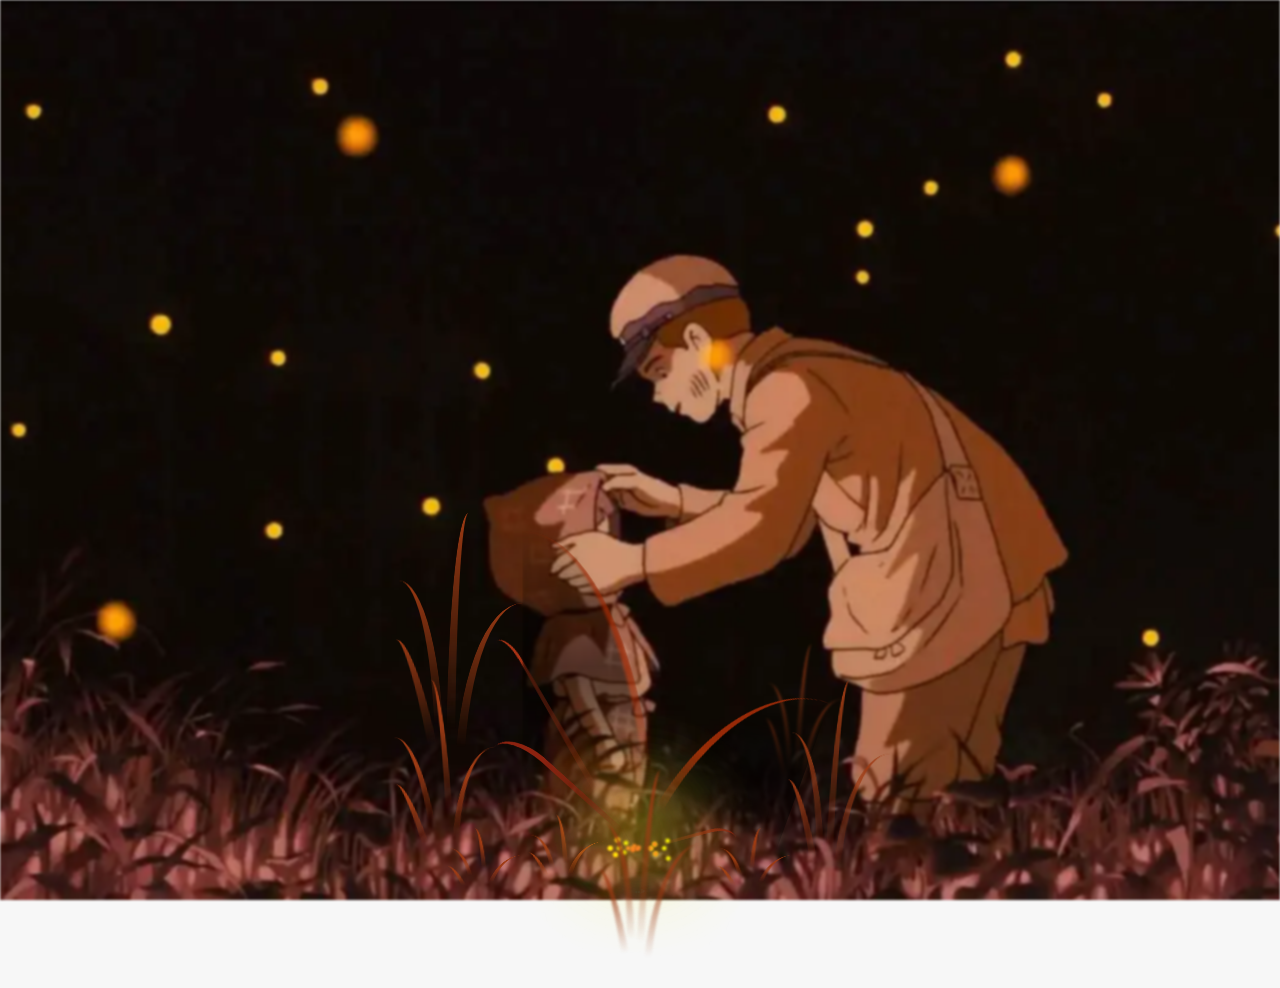
==== commit 60735064: "nuevo" ====
--- a/flower.html
+++ b/flower.html
@@ -9,21 +9,21 @@
     <title>Flower</title>
   </head>
   <body class="container">
-    <audio src="sound/Flores Amarillas - Floricienta .mp3" autoplay></audio>
+    <audio src="sound/radiohead • true love waits.mp3" autoplay></audio>
     <div id="lyrics">
     
     </div>
-    <h1 id="titulo">Felicidades Kristal, te ganaste una canción q encontre en tiktok. Gracias Cristian por motivamente a programar :V</h1>
+    <h1 id="titulo">21 de Diciembre de 1945, esa fue la noche donde morí... :'V </h1>
   
     <div class="night"></div>
     <div class="flowers">
       <div class="flower flower--1">
         <div class="flower__leafs flower__leafs--1">
-          <div class="flower__leaf flower__leaf--1"></div>
+          <!-- <div class="flower__leaf flower__leaf--1"></div>
           <div class="flower__leaf flower__leaf--2"></div>
           <div class="flower__leaf flower__leaf--3"></div>
           <div class="flower__leaf flower__leaf--4"></div>
-          <div class="flower__white-circle"></div>
+          <div class="flower__white-circle"></div> -->
 
           <div class="flower__light flower__light--1"></div>
           <div class="flower__light flower__light--2"></div>
@@ -34,23 +34,23 @@
           <div class="flower__light flower__light--7"></div>
           <div class="flower__light flower__light--8"></div>
         </div>
-        <div class="flower__line">
+        <!-- <div class="flower__line">
           <div class="flower__line__leaf flower__line__leaf--1"></div>
           <div class="flower__line__leaf flower__line__leaf--2"></div>
           <div class="flower__line__leaf flower__line__leaf--3"></div>
           <div class="flower__line__leaf flower__line__leaf--4"></div>
           <div class="flower__line__leaf flower__line__leaf--5"></div>
           <div class="flower__line__leaf flower__line__leaf--6"></div>
-        </div>
-      </div>
+        </div> -->
+      </div> -->
 
       <div class="flower flower--2">
         <div class="flower__leafs flower__leafs--2">
-          <div class="flower__leaf flower__leaf--1"></div>
+          <!-- <div class="flower__leaf flower__leaf--1"></div>
           <div class="flower__leaf flower__leaf--2"></div>
           <div class="flower__leaf flower__leaf--3"></div>
           <div class="flower__leaf flower__leaf--4"></div>
-          <div class="flower__white-circle"></div>
+          <div class="flower__white-circle"></div> -->
 
           <div class="flower__light flower__light--1"></div>
           <div class="flower__light flower__light--2"></div>
@@ -61,21 +61,21 @@
           <div class="flower__light flower__light--7"></div>
           <div class="flower__light flower__light--8"></div>
         </div>
-        <div class="flower__line">
+        <!-- <div class="flower__line">
           <div class="flower__line__leaf flower__line__leaf--1"></div>
           <div class="flower__line__leaf flower__line__leaf--2"></div>
           <div class="flower__line__leaf flower__line__leaf--3"></div>
           <div class="flower__line__leaf flower__line__leaf--4"></div>
-        </div>
+        </div> -->
       </div>
 
       <div class="flower flower--3">
         <div class="flower__leafs flower__leafs--3">
-          <div class="flower__leaf flower__leaf--1"></div>
+          <!-- <div class="flower__leaf flower__leaf--1"></div>
           <div class="flower__leaf flower__leaf--2"></div>
           <div class="flower__leaf flower__leaf--3"></div>
           <div class="flower__leaf flower__leaf--4"></div>
-          <div class="flower__white-circle"></div>
+          <div class="flower__white-circle"></div> -->
 
           <div class="flower__light flower__light--1"></div>
           <div class="flower__light flower__light--2"></div>
@@ -86,12 +86,12 @@
           <div class="flower__light flower__light--7"></div>
           <div class="flower__light flower__light--8"></div>
         </div>
-        <div class="flower__line">
+        <!-- <div class="flower__line">
           <div class="flower__line__leaf flower__line__leaf--1"></div>
           <div class="flower__line__leaf flower__line__leaf--2"></div>
           <div class="flower__line__leaf flower__line__leaf--3"></div>
           <div class="flower__line__leaf flower__line__leaf--4"></div>
-        </div>
+        </div> -->
       </div>
 
       <div class="grow-ans" style="--d: 1.2s">
@@ -105,7 +105,7 @@
         <div class="flower__grass flower__grass--1">
           <div class="flower__grass--top"></div>
           <div class="flower__grass--bottom"></div>
-          <div class="flower__grass__leaf flower__grass__leaf--1"></div>
+          <!-- <div class="flower__grass__leaf flower__grass__leaf--1"></div>
           <div class="flower__grass__leaf flower__grass__leaf--2"></div>
           <div class="flower__grass__leaf flower__grass__leaf--3"></div>
           <div class="flower__grass__leaf flower__grass__leaf--4"></div>
@@ -113,7 +113,7 @@
           <div class="flower__grass__leaf flower__grass__leaf--6"></div>
           <div class="flower__grass__leaf flower__grass__leaf--7"></div>
           <div class="flower__grass__leaf flower__grass__leaf--8"></div>
-          <div class="flower__grass__overlay"></div>
+          <div class="flower__grass__overlay"></div> -->
         </div>
       </div>
 
@@ -121,7 +121,7 @@
         <div class="flower__grass flower__grass--2">
           <div class="flower__grass--top"></div>
           <div class="flower__grass--bottom"></div>
-          <div class="flower__grass__leaf flower__grass__leaf--1"></div>
+          <!-- <div class="flower__grass__leaf flower__grass__leaf--1"></div>
           <div class="flower__grass__leaf flower__grass__leaf--2"></div>
           <div class="flower__grass__leaf flower__grass__leaf--3"></div>
           <div class="flower__grass__leaf flower__grass__leaf--4"></div>
@@ -129,7 +129,7 @@
           <div class="flower__grass__leaf flower__grass__leaf--6"></div>
           <div class="flower__grass__leaf flower__grass__leaf--7"></div>
           <div class="flower__grass__leaf flower__grass__leaf--8"></div>
-          <div class="flower__grass__overlay"></div>
+          <div class="flower__grass__overlay"></div> -->
         </div>
       </div>
 
@@ -146,7 +146,7 @@
       </div>
 
       <div class="grow-ans" style="--d: 2.8s">
-        <div class="flower__g-front">
+        <!-- <div class="flower__g-front">
           <div
             class="flower__g-front__leaf-wrapper flower__g-front__leaf-wrapper--1"
           >
@@ -188,11 +188,11 @@
             <div class="flower__g-front__leaf"></div>
           </div>
           <div class="flower__g-front__line"></div>
-        </div>
+        </div> -->
       </div>
 
       <div class="grow-ans" style="--d: 3.2s">
-        <div class="flower__g-fr">
+        <!-- <div class="flower__g-fr">
           <div class="leaf"></div>
           <div class="flower__g-fr__leaf flower__g-fr__leaf--1"></div>
           <div class="flower__g-fr__leaf flower__g-fr__leaf--2"></div>
@@ -202,7 +202,7 @@
           <div class="flower__g-fr__leaf flower__g-fr__leaf--6"></div>
           <div class="flower__g-fr__leaf flower__g-fr__leaf--7"></div>
           <div class="flower__g-fr__leaf flower__g-fr__leaf--8"></div>
-        </div>
+        </div> -->
       </div>
 
       <div class="long-g long-g--0">
--- a/css/main.css
+++ b/css/main.css
@@ -40,14 +40,14 @@
 
 }
 #titulo {
-  margin-bottom: 180px;
+  margin-bottom: 700px;
   font-family: "Arial Narrow", Arial, sans-serif;
-  color: yellow;
+  color: #FFD638;
+  font-weight: 600;
   position: absolute;
   font-weight: bold;
-  letter-spacing: 10px;
   opacity: 0;
-  animation: fadeIn 3s ease-in-out forwards;
+  animation: fadeIn 5s ease-in-out forwards;
   text-align: center;
 }
 @keyframes fadeIn {
@@ -77,7 +77,7 @@
     radial-gradient(
       ellipse at bottom,
       var(--dark-color),
-      rgba(145, 233, 255, 0.2)
+      rgba(235, 255, 145, 0.2)
     ),
     repeating-linear-gradient(
       220deg,
@@ -101,11 +101,17 @@
       transparent 22px
     ),
     linear-gradient(90deg, rgb(0, 255, 250), rgb(240, 240, 240));
+    width: 100%;
+    height: 100vh; /* Hace que el fondo ocupe toda la altura de la ventana */
+    background-image: url('../img/luz.png');
+    background-size: cover; 
+    background-position: center; /
+    background-repeat: no-repeat; 
 }
 
 .flowers {
   position: relative;
-  transform: scale(0.9);
+  transform: scale(0.5);
   /*margin-bottom: 100px;
   */
 }
@@ -464,13 +470,13 @@
   width: 1vmin;
   height: 1vmin;
   background-color: rgb(255, 251, 0);
-  border-radius: 50%;
+  border-radius: 70%;
   filter: blur(0.2vmin);
   -webkit-animation: light-ans 4s linear infinite backwards;
   animation: light-ans 4s linear infinite backwards;
 }
 .flower__light:nth-child(odd) {
-  background-color: #23f0ff;
+  background-color: #ff7423;
 }
 .flower__light--1 {
   left: -2vmin;
@@ -513,7 +519,7 @@
   animation-delay: 3.5s;
 }
 .flower__grass {
-  --c: #159faa;
+  --c: #8d220f;
   --line-w: 1.5vmin;
   position: absolute;
   bottom: 12vmin;
@@ -740,7 +746,7 @@
 .flower__g-long {
   --w: 2vmin;
   --h: 6vmin;
-  --c: #159faa;
+  --c: #aa3315;
   position: absolute;
   bottom: 10vmin;
   left: -3vmin;
@@ -798,7 +804,7 @@
   width: 30vmin;
   height: 50vmin;
   border-top-left-radius: 100%;
-  border-left: 2vmin solid #079097;
+  border-left: 2vmin solid #972907;
   background-image: linear-gradient(
     to bottom,
     transparent,
@@ -1285,7 +1291,7 @@
 .long-g .leaf {
   --w: 15vmin;
   --h: 40vmin;
-  --c: #1aaa15;
+  --c: #9e3b14;
   position: absolute;
   bottom: 0;
   width: var(--w);
@@ -1656,5 +1662,3 @@
       font-size: 2em;
   }
 }
-
-/* Agregar más estilos según sea necesario */
